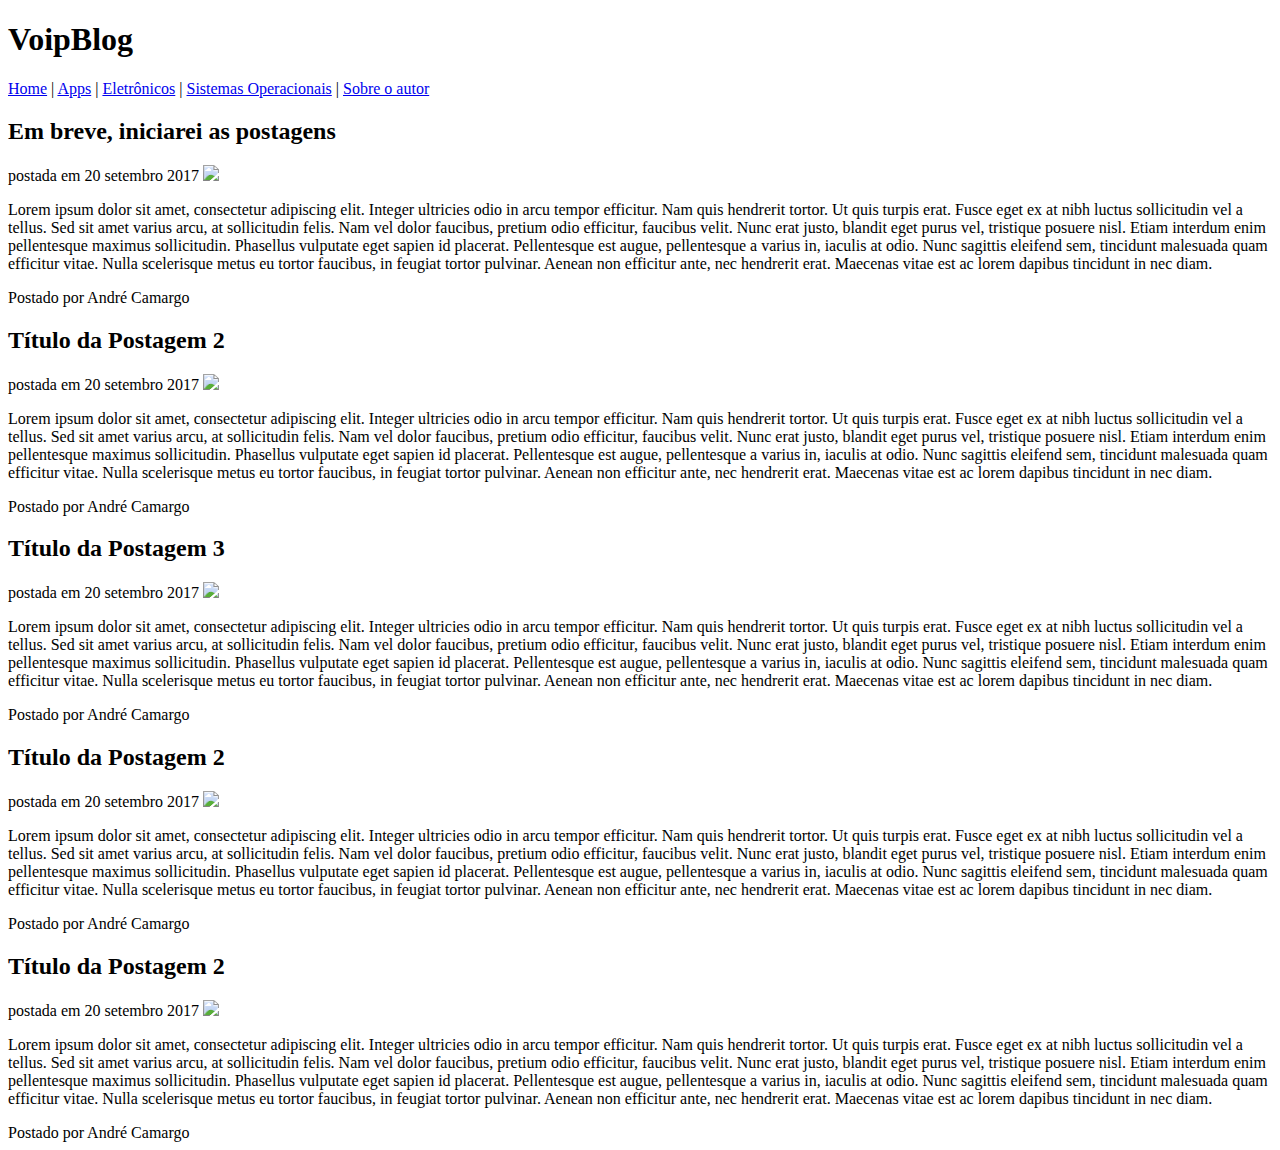
==== index.html @ d0bb0c2e "Update index.html" ====
<!DOCTYPE html>
<html>
      <head>
	        <title>VoipBlog - O seu Blog de Tecnologia</title>
	        <meta charset="utf-8" />
	        <link rel="stylesheet" type="text/css" href="css/estilo.css">
     </head>

      <body>
            <div id="navegacao">
               <div id="area">
                    <h1 id="logo"><span class="verde">Voip</span>Blog</h1>
                    <div id="menu">
                       <a href="index.html">Home</a> |
                       <a href="apps.html">Apps</a> |
                       <a href="eletronicos.html">Eletrônicos</a> |
                       <a href="games.html">Sistemas Operacionais</a> |
                       <a href="sobre.html">Sobre o autor</a> 
                    </div>
                </div>    
            	
            </div>
            <div id="area-principal">
            	<div id="postagem">
            	   <h2>Em breve, iniciarei as postagens</h2>
            	   <span class="data-postagem">postada em 20 setembro 2017</span>
            	   <img class="img-postagem" src="img/imagem2.png">
            	   <p>
            	   	Lorem ipsum dolor sit amet, consectetur adipiscing elit. Integer ultricies odio in arcu tempor efficitur. Nam quis hendrerit tortor. Ut quis turpis erat. Fusce eget ex at nibh luctus sollicitudin vel a tellus. Sed sit amet varius arcu, at sollicitudin felis. Nam vel dolor faucibus, pretium odio efficitur, faucibus velit. Nunc erat justo, blandit eget purus vel, tristique posuere nisl. Etiam interdum enim pellentesque maximus sollicitudin. Phasellus vulputate eget sapien id placerat. Pellentesque est augue, pellentesque a varius in, iaculis at odio. Nunc sagittis eleifend sem, tincidunt malesuada quam efficitur vitae. Nulla scelerisque metus eu tortor faucibus, in feugiat tortor pulvinar. Aenean non efficitur ante, nec hendrerit erat. Maecenas vitae est ac lorem dapibus tincidunt in nec diam.
            	   </p>
             	   <span class="postado">Postado por André Camargo</span>
            	</div>	
               </div>

            	  <div id="area-principal">
            	  <div id="postagem">
            	   <h2>Título da Postagem 2</h2>
            	   <span class="data-postagem">postada em 20 setembro 2017</span>
            	   <img class="img-postagem" src="img/imagem2.png">
            	   <p>
            	   	Lorem ipsum dolor sit amet, consectetur adipiscing elit. Integer ultricies odio in arcu tempor efficitur. Nam quis hendrerit tortor. Ut quis turpis erat. Fusce eget ex at nibh luctus sollicitudin vel a tellus. Sed sit amet varius arcu, at sollicitudin felis. Nam vel dolor faucibus, pretium odio efficitur, faucibus velit. Nunc erat justo, blandit eget purus vel, tristique posuere nisl. Etiam interdum enim pellentesque maximus sollicitudin. Phasellus vulputate eget sapien id placerat. Pellentesque est augue, pellentesque a varius in, iaculis at odio. Nunc sagittis eleifend sem, tincidunt malesuada quam efficitur vitae. Nulla scelerisque metus eu tortor faucibus, in feugiat tortor pulvinar. Aenean non efficitur ante, nec hendrerit erat. Maecenas vitae est ac lorem dapibus tincidunt in nec diam.
            	   </p>
            	   <span class="postado">Postado por André Camargo</span>
            		
                </div>
               </div>
             <div id="area-principal">
            	  <div id="postagem">
            	   <h2>Título da Postagem 3</h2>
            	   <span class="data-postagem">postada em 20 setembro 2017</span>
            	   <img class="img-postagem" src="img/imagem3.png">
            	   <p>
            	   	Lorem ipsum dolor sit amet, consectetur adipiscing elit. Integer ultricies odio in arcu tempor efficitur. Nam quis hendrerit tortor. Ut quis turpis erat. Fusce eget ex at nibh luctus sollicitudin vel a tellus. Sed sit amet varius arcu, at sollicitudin felis. Nam vel dolor faucibus, pretium odio efficitur, faucibus velit. Nunc erat justo, blandit eget purus vel, tristique posuere nisl. Etiam interdum enim pellentesque maximus sollicitudin. Phasellus vulputate eget sapien id placerat. Pellentesque est augue, pellentesque a varius in, iaculis at odio. Nunc sagittis eleifend sem, tincidunt malesuada quam efficitur vitae. Nulla scelerisque metus eu tortor faucibus, in feugiat tortor pulvinar. Aenean non efficitur ante, nec hendrerit erat. Maecenas vitae est ac lorem dapibus tincidunt in nec diam.
            	   </p>
            	   <span class="postado">Postado por André Camargo</span>
            		
            	 </div>
             </div>
             <div id="area-principal">
            	  <div id="postagem">
            	   <h2>Título da Postagem 2</h2>
            	   <span class="data-postagem">postada em 20 setembro 2017</span>
            	   <img class="img-postagem" src="img/imagem2.png">
            	   <p>
            	   	Lorem ipsum dolor sit amet, consectetur adipiscing elit. Integer ultricies odio in arcu tempor efficitur. Nam quis hendrerit tortor. Ut quis turpis erat. Fusce eget ex at nibh luctus sollicitudin vel a tellus. Sed sit amet varius arcu, at sollicitudin felis. Nam vel dolor faucibus, pretium odio efficitur, faucibus velit. Nunc erat justo, blandit eget purus vel, tristique posuere nisl. Etiam interdum enim pellentesque maximus sollicitudin. Phasellus vulputate eget sapien id placerat. Pellentesque est augue, pellentesque a varius in, iaculis at odio. Nunc sagittis eleifend sem, tincidunt malesuada quam efficitur vitae. Nulla scelerisque metus eu tortor faucibus, in feugiat tortor pulvinar. Aenean non efficitur ante, nec hendrerit erat. Maecenas vitae est ac lorem dapibus tincidunt in nec diam.
            	   </p>
            	   <span class="postado">Postado por André Camargo</span>
            		
                </div>
               </div>
               <div id="area-principal">
            	  <div id="postagem">
            	   <h2>Título da Postagem 2</h2>
            	   <span class="data-postagem">postada em 20 setembro 2017</span>
            	   <img class="img-postagem" src="img/imagem2.png">
            	   <p>
            	   	Lorem ipsum dolor sit amet, consectetur adipiscing elit. Integer ultricies odio in arcu tempor efficitur. Nam quis hendrerit tortor. Ut quis turpis erat. Fusce eget ex at nibh luctus sollicitudin vel a tellus. Sed sit amet varius arcu, at sollicitudin felis. Nam vel dolor faucibus, pretium odio efficitur, faucibus velit. Nunc erat justo, blandit eget purus vel, tristique posuere nisl. Etiam interdum enim pellentesque maximus sollicitudin. Phasellus vulputate eget sapien id placerat. Pellentesque est augue, pellentesque a varius in, iaculis at odio. Nunc sagittis eleifend sem, tincidunt malesuada quam efficitur vitae. Nulla scelerisque metus eu tortor faucibus, in feugiat tortor pulvinar. Aenean non efficitur ante, nec hendrerit erat. Maecenas vitae est ac lorem dapibus tincidunt in nec diam.
            	   </p>
            	   <span class="postado">Postado por André Camargo</span>
            		
                </div>
               </div>
            
     </body>

</html>
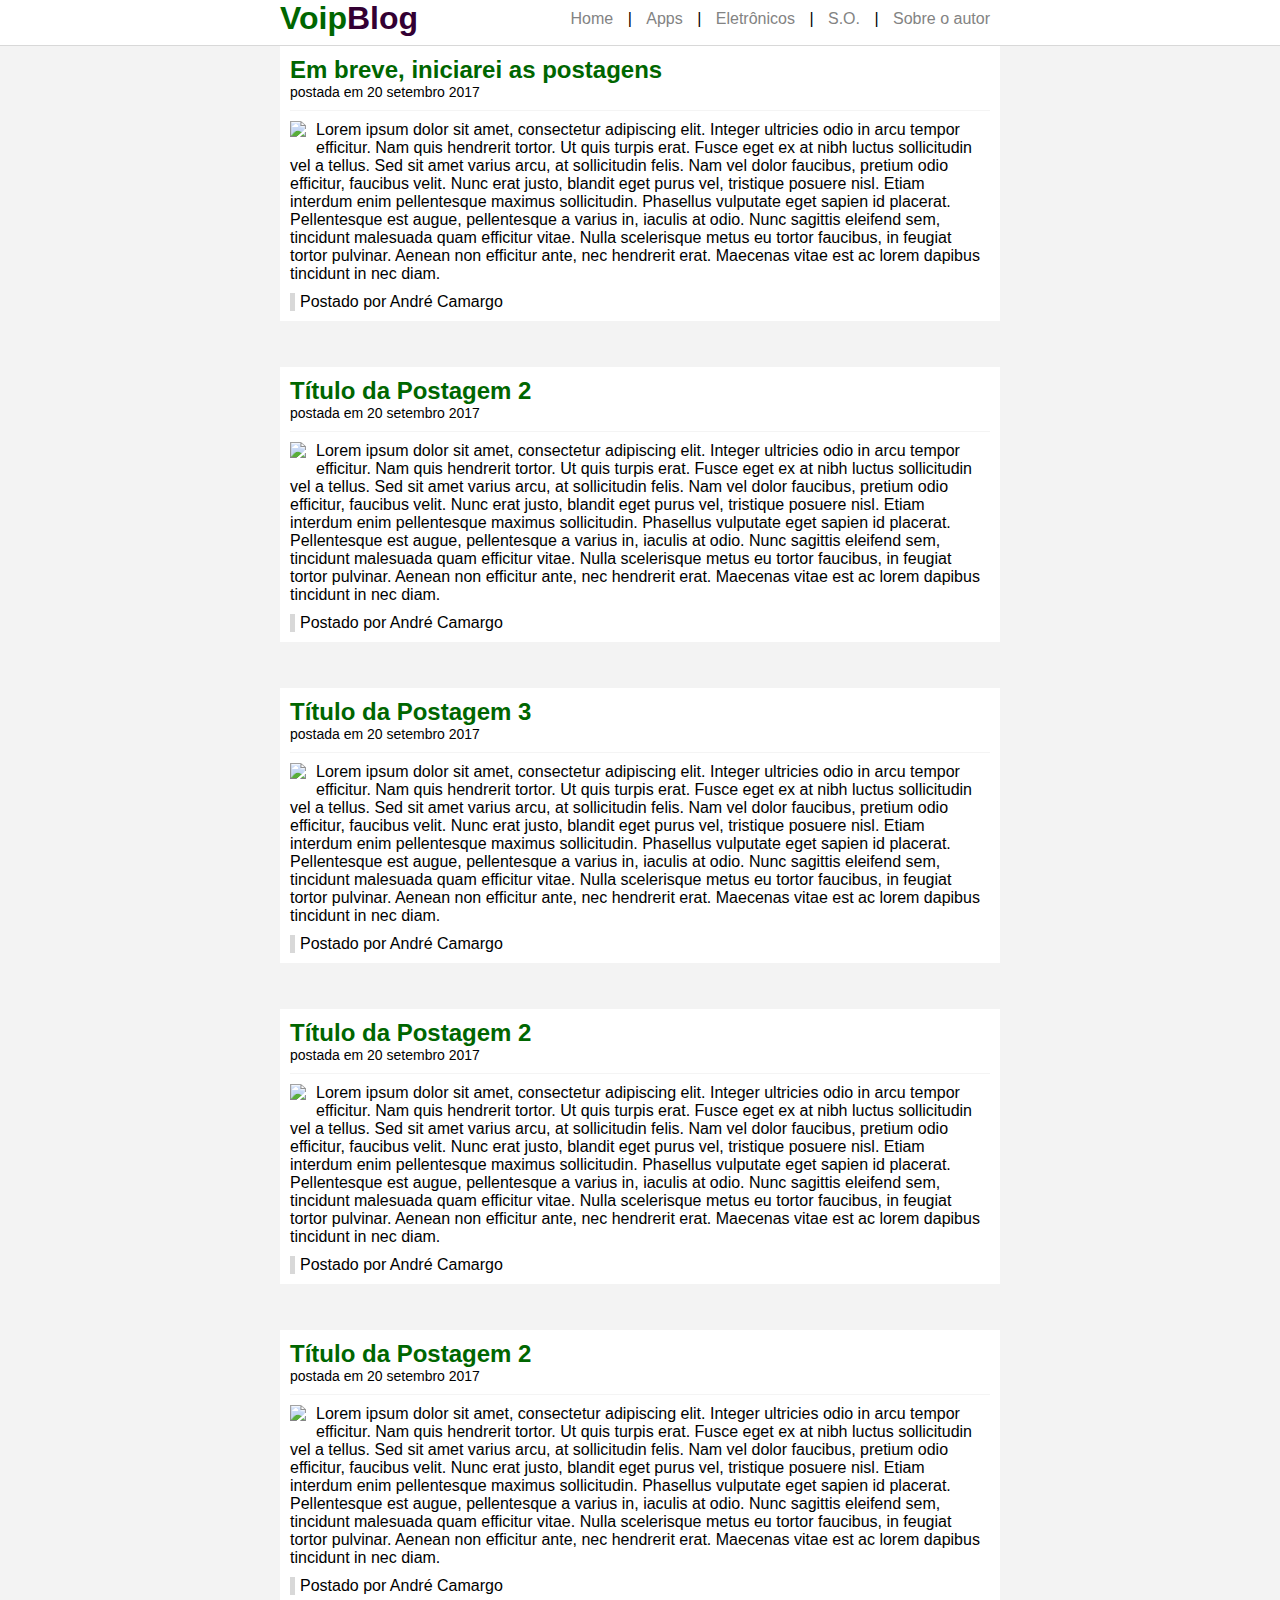
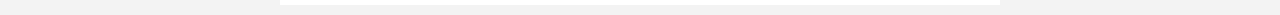
==== commit f157cc9b: "Update index.html" ====
--- a/index.html
+++ b/index.html
@@ -1,7 +1,7 @@
 <!DOCTYPE html>
 <html>
       <head>
-	        <title>VoipBlog - O seu Blog de Tecnologia</title>
+	        <title>VoipBlog | O invite que faltava para o conhecimento xD !!!</title>
 	        <meta charset="utf-8" />
 	        <link rel="stylesheet" type="text/css" href="css/estilo.css">
      </head>
@@ -14,7 +14,7 @@
                        <a href="index.html">Home</a> |
                        <a href="apps.html">Apps</a> |
                        <a href="eletronicos.html">Eletrônicos</a> |
-                       <a href="games.html">Sistemas Operacionais</a> |
+                       <a href="sistemas.html">S.O.</a> |
                        <a href="sobre.html">Sobre o autor</a> 
                     </div>
                 </div>    
--- a/css/estilo.css
+++ b/css/estilo.css
@@ -0,0 +1,110 @@
+/* Limpar as formatações padrões*/
+*{
+	margin: 0;
+	padding: 0;
+}
+
+body{
+	font-size: 16px;
+	font-family: "Trebuchet MS", Helvetica, sans-serif;
+	background: #f3f3f3;
+}
+
+h2{
+	color: #006600; /*#b9c941*/
+}
+
+#navegacao {
+	 background: #fff;
+	 border-bottom: 1px solid #d8d8d8;
+	 height: 45px;
+	 position: fixed;
+	 width: 100%;
+	 top: 0;
+}
+
+#area {
+	width: 720px;
+	margin: 0 auto;
+    
+}
+
+#area-principal {
+	width: 720px;
+	margin: 46px auto 10px auto;
+	
+}	
+#logo{
+    float: left;
+    color: #330033;
+}
+
+#menu{
+	float: right;
+	padding: 10px 0;
+}
+
+#postagem{
+	background: #FFF;
+	padding: 10px ;
+	margin-bottom: 10px;
+}
+
+
+/**********************************************************************/
+
+/***************Formatações do menu************/
+a{
+	text-decoration: none;
+	padding: 5px 10px;
+}
+
+/*Links não visitados*/
+a:link{
+     color: #838383;
+}
+
+
+/*Links visitados*/
+a:visited{
+    color: #838383;
+}
+
+/*Links hover*/
+a:hover{
+	  color: #FFF;
+      background: #006600; /*#b9c941*/
+}
+
+/*Links active*/
+a:active{
+      color: #535353;
+}
+
+
+ /*Classes*/
+.verde{
+	color: #006600; /*#b9c941*/
+}
+
+.data-postagem{
+	font-size: 14px;
+	border-bottom: 1px solid #f4f4f4;
+	display: block;
+	padding-bottom: 10px;
+	margin-bottom: 10px;
+}
+
+.img-postagem{
+	float: left;
+	margin: 0 10px 5px 0;
+
+}
+
+.postado{
+	border-left: 5px solid #d8d8d8;
+	padding-left: 5px;
+	display: block;
+	margin-top: 10px;
+}
+
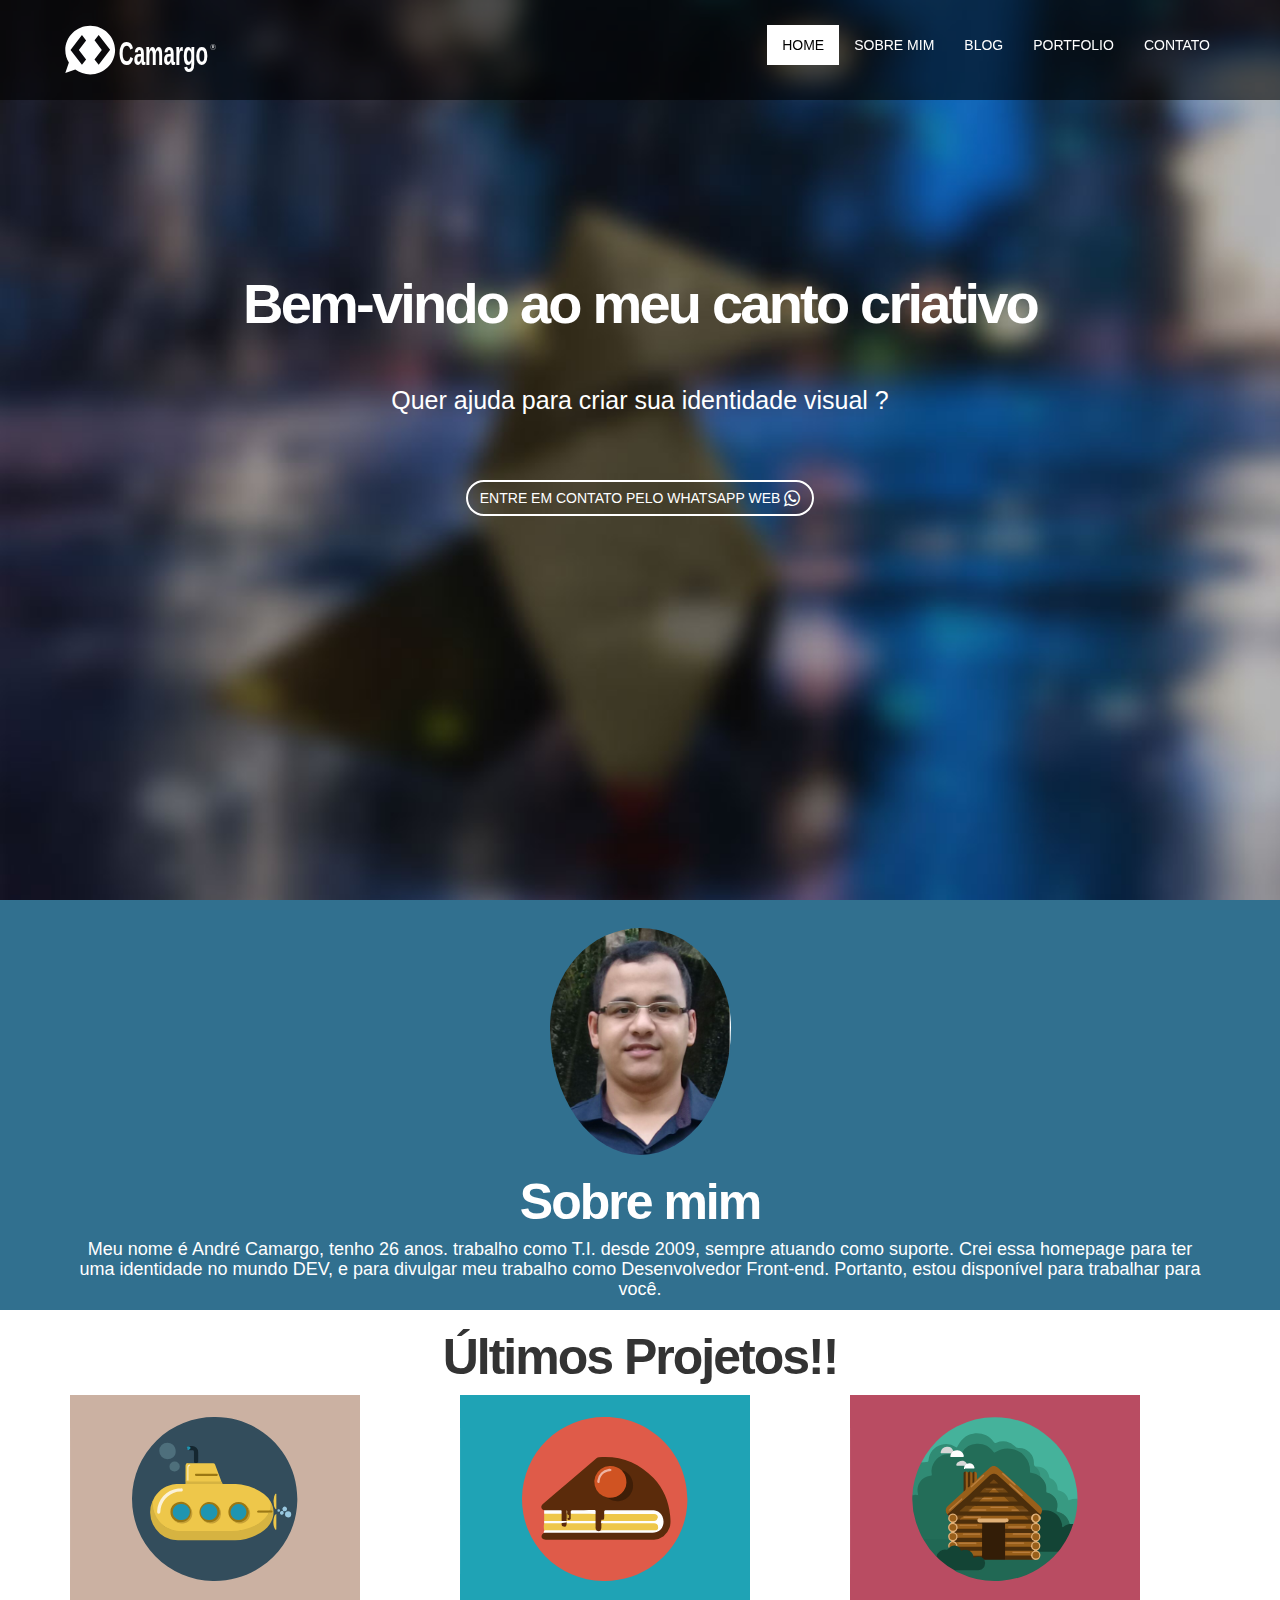
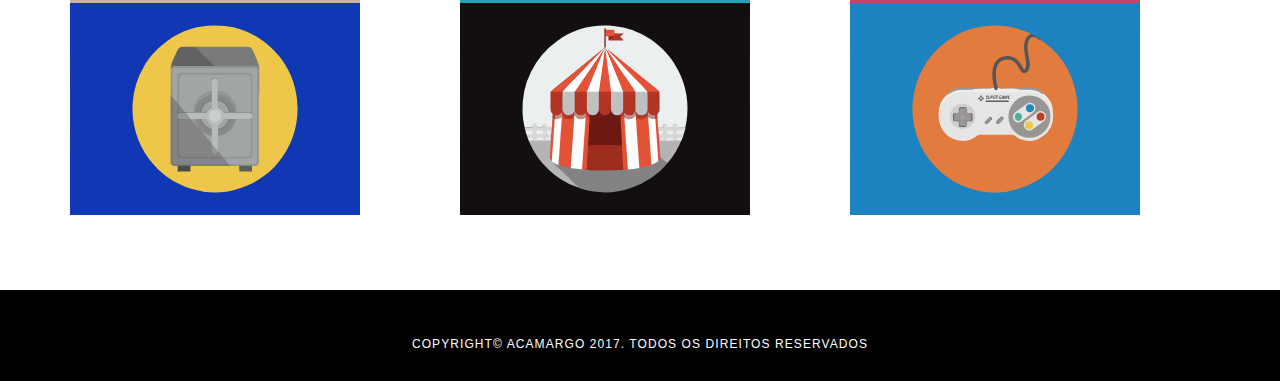
==== commit aed4ac23: "ok" ====
--- a/index.html
+++ b/index.html
@@ -1,86 +1,137 @@
-<!DOCTYPE html>
-<html>
-      <head>
-	        <title>VoipBlog | O invite que faltava para o conhecimento xD !!!</title>
-	        <meta charset="utf-8" />
-	        <link rel="stylesheet" type="text/css" href="css/estilo.css">
-     </head>
-
-      <body>
-            <div id="navegacao">
-               <div id="area">
-                    <h1 id="logo"><span class="verde">Voip</span>Blog</h1>
-                    <div id="menu">
-                       <a href="index.html">Home</a> |
-                       <a href="apps.html">Apps</a> |
-                       <a href="eletronicos.html">Eletrônicos</a> |
-                       <a href="sistemas.html">S.O.</a> |
-                       <a href="sobre.html">Sobre o autor</a> 
-                    </div>
-                </div>    
-            	
-            </div>
-            <div id="area-principal">
-            	<div id="postagem">
-            	   <h2>Em breve, iniciarei as postagens</h2>
-            	   <span class="data-postagem">postada em 20 setembro 2017</span>
-            	   <img class="img-postagem" src="img/imagem2.png">
-            	   <p>
-            	   	Lorem ipsum dolor sit amet, consectetur adipiscing elit. Integer ultricies odio in arcu tempor efficitur. Nam quis hendrerit tortor. Ut quis turpis erat. Fusce eget ex at nibh luctus sollicitudin vel a tellus. Sed sit amet varius arcu, at sollicitudin felis. Nam vel dolor faucibus, pretium odio efficitur, faucibus velit. Nunc erat justo, blandit eget purus vel, tristique posuere nisl. Etiam interdum enim pellentesque maximus sollicitudin. Phasellus vulputate eget sapien id placerat. Pellentesque est augue, pellentesque a varius in, iaculis at odio. Nunc sagittis eleifend sem, tincidunt malesuada quam efficitur vitae. Nulla scelerisque metus eu tortor faucibus, in feugiat tortor pulvinar. Aenean non efficitur ante, nec hendrerit erat. Maecenas vitae est ac lorem dapibus tincidunt in nec diam.
-            	   </p>
-             	   <span class="postado">Postado por André Camargo</span>
-            	</div>	
-               </div>
-
-            	  <div id="area-principal">
-            	  <div id="postagem">
-            	   <h2>Título da Postagem 2</h2>
-            	   <span class="data-postagem">postada em 20 setembro 2017</span>
-            	   <img class="img-postagem" src="img/imagem2.png">
-            	   <p>
-            	   	Lorem ipsum dolor sit amet, consectetur adipiscing elit. Integer ultricies odio in arcu tempor efficitur. Nam quis hendrerit tortor. Ut quis turpis erat. Fusce eget ex at nibh luctus sollicitudin vel a tellus. Sed sit amet varius arcu, at sollicitudin felis. Nam vel dolor faucibus, pretium odio efficitur, faucibus velit. Nunc erat justo, blandit eget purus vel, tristique posuere nisl. Etiam interdum enim pellentesque maximus sollicitudin. Phasellus vulputate eget sapien id placerat. Pellentesque est augue, pellentesque a varius in, iaculis at odio. Nunc sagittis eleifend sem, tincidunt malesuada quam efficitur vitae. Nulla scelerisque metus eu tortor faucibus, in feugiat tortor pulvinar. Aenean non efficitur ante, nec hendrerit erat. Maecenas vitae est ac lorem dapibus tincidunt in nec diam.
-            	   </p>
-            	   <span class="postado">Postado por André Camargo</span>
-            		
-                </div>
-               </div>
-             <div id="area-principal">
-            	  <div id="postagem">
-            	   <h2>Título da Postagem 3</h2>
-            	   <span class="data-postagem">postada em 20 setembro 2017</span>
-            	   <img class="img-postagem" src="img/imagem3.png">
-            	   <p>
-            	   	Lorem ipsum dolor sit amet, consectetur adipiscing elit. Integer ultricies odio in arcu tempor efficitur. Nam quis hendrerit tortor. Ut quis turpis erat. Fusce eget ex at nibh luctus sollicitudin vel a tellus. Sed sit amet varius arcu, at sollicitudin felis. Nam vel dolor faucibus, pretium odio efficitur, faucibus velit. Nunc erat justo, blandit eget purus vel, tristique posuere nisl. Etiam interdum enim pellentesque maximus sollicitudin. Phasellus vulputate eget sapien id placerat. Pellentesque est augue, pellentesque a varius in, iaculis at odio. Nunc sagittis eleifend sem, tincidunt malesuada quam efficitur vitae. Nulla scelerisque metus eu tortor faucibus, in feugiat tortor pulvinar. Aenean non efficitur ante, nec hendrerit erat. Maecenas vitae est ac lorem dapibus tincidunt in nec diam.
-            	   </p>
-            	   <span class="postado">Postado por André Camargo</span>
-            		
-            	 </div>
-             </div>
-             <div id="area-principal">
-            	  <div id="postagem">
-            	   <h2>Título da Postagem 2</h2>
-            	   <span class="data-postagem">postada em 20 setembro 2017</span>
-            	   <img class="img-postagem" src="img/imagem2.png">
-            	   <p>
-            	   	Lorem ipsum dolor sit amet, consectetur adipiscing elit. Integer ultricies odio in arcu tempor efficitur. Nam quis hendrerit tortor. Ut quis turpis erat. Fusce eget ex at nibh luctus sollicitudin vel a tellus. Sed sit amet varius arcu, at sollicitudin felis. Nam vel dolor faucibus, pretium odio efficitur, faucibus velit. Nunc erat justo, blandit eget purus vel, tristique posuere nisl. Etiam interdum enim pellentesque maximus sollicitudin. Phasellus vulputate eget sapien id placerat. Pellentesque est augue, pellentesque a varius in, iaculis at odio. Nunc sagittis eleifend sem, tincidunt malesuada quam efficitur vitae. Nulla scelerisque metus eu tortor faucibus, in feugiat tortor pulvinar. Aenean non efficitur ante, nec hendrerit erat. Maecenas vitae est ac lorem dapibus tincidunt in nec diam.
-            	   </p>
-            	   <span class="postado">Postado por André Camargo</span>
-            		
-                </div>
-               </div>
-               <div id="area-principal">
-            	  <div id="postagem">
-            	   <h2>Título da Postagem 2</h2>
-            	   <span class="data-postagem">postada em 20 setembro 2017</span>
-            	   <img class="img-postagem" src="img/imagem2.png">
-            	   <p>
-            	   	Lorem ipsum dolor sit amet, consectetur adipiscing elit. Integer ultricies odio in arcu tempor efficitur. Nam quis hendrerit tortor. Ut quis turpis erat. Fusce eget ex at nibh luctus sollicitudin vel a tellus. Sed sit amet varius arcu, at sollicitudin felis. Nam vel dolor faucibus, pretium odio efficitur, faucibus velit. Nunc erat justo, blandit eget purus vel, tristique posuere nisl. Etiam interdum enim pellentesque maximus sollicitudin. Phasellus vulputate eget sapien id placerat. Pellentesque est augue, pellentesque a varius in, iaculis at odio. Nunc sagittis eleifend sem, tincidunt malesuada quam efficitur vitae. Nulla scelerisque metus eu tortor faucibus, in feugiat tortor pulvinar. Aenean non efficitur ante, nec hendrerit erat. Maecenas vitae est ac lorem dapibus tincidunt in nec diam.
-            	   </p>
-            	   <span class="postado">Postado por André Camargo</span>
-            		
-                </div>
-               </div>
-            
-     </body>
-
-</html>
+<!DOCTYPE html>
+<html lang="pt-br">
+  <head>
+    <meta charset="utf-8">
+    <meta http-equiv="X-UA-Compatible" content="IE=edge">
+    <meta name="viewport" content="width=device-width, initial-scale=1">
+
+    <title>Camargo | Vamos criar um site para sua empresa?</title>
+    <link rel="icon" href="imagens/icones/logoa.png">
+
+    <!-- Bootstrap -->
+    <link href="bootstrap/css/bootstrap.min.css" rel="stylesheet">
+    <link href="bootstrap/css/font-awesome.min.css" rel="stylesheet" type="text/css">
+    <link href="estilo.css" rel="stylesheet">
+
+    <!-- jQuery (necessary for Bootstrap's JavaScript plugins) -->
+    <script src="https://ajax.googleapis.com/ajax/libs/jquery/1.11.3/jquery.min.js"></script>
+
+    <!-- Include all compiled plugins (below), or include individual files as needed -->
+    <script src="bootstrap/js/bootstrap.min.js"></script>
+    <script src="bootstrap/js/apiwhats.js"></script>
+
+
+    <!-- HTML5 shim and Respond.js for IE8 support of HTML5 elements and media queries -->
+    <!-- WARNING: Respond.js doesn't work if you view the page via file:// -->
+    <!--[if lt IE 9]>
+      <script src="https://oss.maxcdn.com/html5shiv/3.7.2/html5shiv.min.js"></script>
+      <script src="https://oss.maxcdn.com/respond/1.4.2/respond.min.js"></script>
+    <![endif]-->
+  </head>
+
+  <body>
+       <section class="Bemvindo">
+        <header class="topo">
+        <nav class="navbar navbar-fixed-top navbar-inverse">
+           <div class="container">
+             <!-- header -->
+             <div class="navbar-header">
+
+              <!-- botao toggle -->
+              <button type="button" class="navbar-toggle collapsed" data-toggle="collapse" data-target="#barra-navegacao">
+                <span class="sr-only">Alternar menu</span>
+                <span class="icon-bar"></span>
+                <span class="icon-bar"></span>
+                <span class="icon-bar"></span>
+              </button>
+
+                <a href="index.html" class="navbar-brand">
+                  <span class="img-logo"></span>
+                </a>
+             </div><!-- /header -->
+
+             <!-- navbar -->
+             <div class=" collapse navbar-collapse" id="barra-navegacao">
+                <ul class="nav navbar-nav navbar-right">
+                   <li class="active"><a href="index.html">Home</a></li>
+                   <li><a href="#sobremim">Sobre mim</a></li>
+                   <li><a href="https://voipblog.github.io/index.html" target="_blank">Blog</a></li>
+                   <li><a href="#portfolio">Portfolio</a></li>
+                   <li><a href="https://api.whatsapp.com/send?phone=05511979554155" target="_blank"">Contato</a></li>
+                </ul>
+             </div>
+           </div><!-- /container -->
+        </nav><!-- /navbar -->
+      </header>
+        
+          <div class="texto-capa text-center">
+              <h1>Bem-vindo ao meu canto criativo</h1>
+              <p>Quer ajuda para criar sua identidade visual ?</p>
+              <a href="https://api.whatsapp.com/send?phone=05511979554155" class="btn btn-custom btn-branco" target="_blank">Entre em contato pelo Whatsapp Web <i class="fa fa-whatsapp fa-lg" aria-hidden="true"></i></a>
+              
+            
+          </div>
+        
+      </section><!--Bemvindo -->
+
+        <!-- Conteudos -->
+        <section id="sobremim">
+          <div class="container text-center">
+              <img src="./imagens/slides/skypefoto.png" alt="Sobre mim" width="181" class="img-responsive img-circle img-responsive  center-block">
+               <h2>Sobre mim</h2>
+               <h4>Meu nome é André Camargo, tenho 26 anos. trabalho como T.I. desde 2009, sempre atuando como suporte.
+                Crei essa homepage para ter uma identidade no mundo DEV, e para divulgar meu trabalho como Desenvolvedor  Front-end. Portanto, estou disponível para trabalhar para você.
+                </h4>
+              
+          </div>
+             
+        </section>
+      
+        <section id="portfolio">
+           <div class="container">
+             <h2 class="text-center">Últimos Projetos!!</h2>
+             <div class="row">
+
+                <div class="col-md-4">
+               <a href="#">
+                 <img src="imagens/portfolio/proyecto1.svg" alt="Proyecto 1" width="290" class="img-responsive m-x-auto">
+               </a>
+               </div>
+
+              <div class="col-md-4">
+              <a href="#">   <img src="imagens/portfolio/proyecto2.svg" alt="Proyecto 2" width="290" class="img-responsive m-x-auto"> </a>
+              </div>
+              <div class="col-md-4">
+               <a href="#">  <img src="imagens/portfolio/proyecto3.svg" alt="Proyecto 3" width="290" class="img-responsive m-x-auto"> </a>
+              </div>
+              <div class="col-md-4">
+                <a href="#">  <img src="imagens/portfolio/proyecto4.svg" alt="Proyecto 4" width="290" class="img-responsive m-x-auto"> </a>
+              </div>
+              <div class="col-md-4">
+                <a href="#"> <img src="imagens/portfolio/proyecto5.svg" alt="Proyecto 5" width="290" class="img-responsive"></a>
+              </div>
+              <div class="col-md-4">
+                <a href="#"> <img src="imagens/portfolio/proyecto6.svg" alt="Proyecto 6" width="290" class="img-responsive"></a>
+             </div>
+
+       </div>
+   </div>
+
+
+
+        <!-- Rodape -->
+        <footer id="rodape">
+          <div class="container text-center">
+              
+              
+              <p><a href="index.html">Copyright&copy; ACamargo 2017. Todos os direitos reservados</a></p>
+
+
+
+          </div>
+        </footer>
+
+        
+
+  </body>
+</html>
--- a/estilo.css
+++ b/estilo.css
@@ -0,0 +1,295 @@
+*{
+	margin: 0px;
+	padding: 0px;
+}
+
+html {
+	font-size: 16px;
+	font-family: FontAwesome;
+
+}
+
+body{
+	
+    font-size: 20;
+    line-height: 4.42857143;
+    color: #333;
+    background-color: #fff;
+
+}
+
+.Bemvindo{
+	background: url('./imagens/slides/1.jpg');
+	background-size: cover;
+	height: 100vh;
+	overflow: hidden;
+
+}
+
+.navbar-fixed-top{
+	background: rgba(0,0,0,0.75);
+}
+
+.navbar-inverse .navbar-brand {
+    color: rgba(157, 157, 157, 0);
+    background: url('imagens/icones/logobranca.svg') no-repeat;
+    background-size: contain;
+    display: block;
+    height: 50px;
+	width: 232px;
+}
+
+.navbar-inverse .navbar-toggle:focus, .navbar-inverse .navbar-toggle:hover {
+  color: rgba(255, 255, 255, 0.75); }
+
+ .navbar-toggle {
+
+   font-size: 1.6rem;
+   color: #fff !important; 
+
+}
+
+.navbar-collapse, .navbar-inverse .navbar-form {
+    border-color: #333333;
+}
+.navbar-collapse.in {
+    overflow-x: hidden;
+}
+
+.navbar-collapse, .container>.navbar-header {
+    margin-right: -15px;
+    margin-left: -15px;
+    text-align: center;
+    padding: .4rem;
+}
+
+nav.navbar-inverse {
+    padding: 15px 0px; 
+    background: rgba(0, 0, 0, 0.6);
+    border: none;
+}
+
+.navbar-inverse .navbar-nav>li>a {
+    color: #fff;
+}
+
+.navbar-nav>li>a {
+    padding-top: 10px;
+    padding-bottom: 10px;
+    line-height: 20px;
+    text-transform: uppercase;
+} 
+
+.navbar-inverse .navbar-nav>li>a:hover {
+    color: black;
+    background: #fff;
+}
+
+.navbar-inverse .navbar-nav>.active>a, .navbar-inverse .navbar-nav>.active>a:focus, .navbar-inverse .navbar-nav>.active>a:hover {
+    color: black;
+    background-color: #FFFFFF;
+}
+
+
+
+#barra-navegacao{
+	clear: both;
+
+}
+
+.texto-capa{
+	color: #FFF;
+	margin-top: 6rem;
+	text-align: center;
+ }
+ .texto-capa h1{
+  font-size: 4em;
+ }
+
+.texto-capa{
+  padding-top: 2em;
+}
+
+ .btn-custom{
+	color: white;
+	border-radius: 500px;
+	-webkit-border-radius: 500px;
+	-moz-border-radius: 500px;
+	margin: 0px 15px;
+	text-transform: uppercase;
+	transition: background 0.4s, color 0.4s;
+
+}
+
+
+.btn-branco{
+    border: 2px solid white;
+    color: white; 
+    
+}
+
+.btn-branco:hover{
+    background-color: white;
+    color: black;
+}
+
+.btn-branco-fixo{
+    border: 2px solid white;
+    color: white; 
+    margin-bottom: 3rem;
+}
+
+.btn-branco-fixo:hover{
+    background-color: white;
+    color: black;
+}
+
+#sobremim{
+	background: rgb(49, 112, 143);
+    color: #fff;
+
+}
+#sobremim img{
+  padding-top: 2em;
+}
+
+
+
+.portfolio{
+    background: #424141;
+    color: #fff;
+}
+
+.portfolio a {
+    display: block;
+    overflow: hidden;
+    margin-bottom: 1.5rem; }
+
+.portfolio img {
+   -webkit-transition: all .3s ease;
+          transition: all .3s ease;
+    min-width: 100%; }
+
+.portfolio a:hover img {
+   -webkit-transform: scale(1.5);
+      -ms-transform: scale(1.5);
+          transform: scale(1.5); }
+
+
+#rodape{
+  color: white;
+  background: black;
+  text-transform: uppercase;
+  padding-top: 2em;
+} 
+  footer a{color: white;
+    text-decoration: none;
+   }
+  footer a:hover{
+    color: white;
+    text-decoration: none;
+}
+
+footer p {
+  font-size: 12px;
+}
+
+p{
+	font-size: 1.3rem;
+}
+
+/************** Vesão tablet desktop******/
+@media (min-width: 768px) {
+  html {
+    font-size: 16px; 
+}
+
+#barra-navegacao{
+	clear: inherit;
+}
+
+.Bemvindo{
+	background: url('./imagens/slides/1.jpg');
+	background-size: cover;
+	
+}
+
+.texto-capa{
+	color: #FFF;
+	margin-top: 9rem;
+	text-align: center;
+ }
+
+
+h1{
+	font-size: 100px;
+	font-weight: 900;
+	letter-spacing: -0.05em;
+	margin-bottom: 10px;
+}
+
+h2{
+	font-size: 50px;
+	font-weight: 700;
+	letter-spacing: -0.04em;
+}
+
+p{
+  font-size: 25px;
+}
+
+#rodape{
+	letter-spacing: -0.04em;
+	margin-top: 3rem;
+}
+
+#rodape p {
+	color: #919496;
+	font-size: 12px;
+	text-transform: uppercase;
+	letter-spacing: 0.09em;
+
+}
+
+#rodape a{
+  padding-top: 1rem;
+}
+
+
+body{
+	 line-height: 4.42857143;
+}
+
+}
+
+@media (min-width: 992px) {
+ html {
+    font-size: 20px; 
+}
+
+#barra-navegacao{
+  clear: inherit;
+}
+
+.Bemvindo{
+  background: url('./imagens/slides/1.jpg');
+  background-size: cover;
+  
+}
+}
+
+@media (min-width: 1200px) {
+ html {
+    font-size: 25px; 
+}
+
+#barra-navegacao{
+  clear: inherit;
+}
+
+.Bemvindo{
+  background: url('./imagens/slides/1.jpg');
+  background-size: cover;
+  
+}
+}